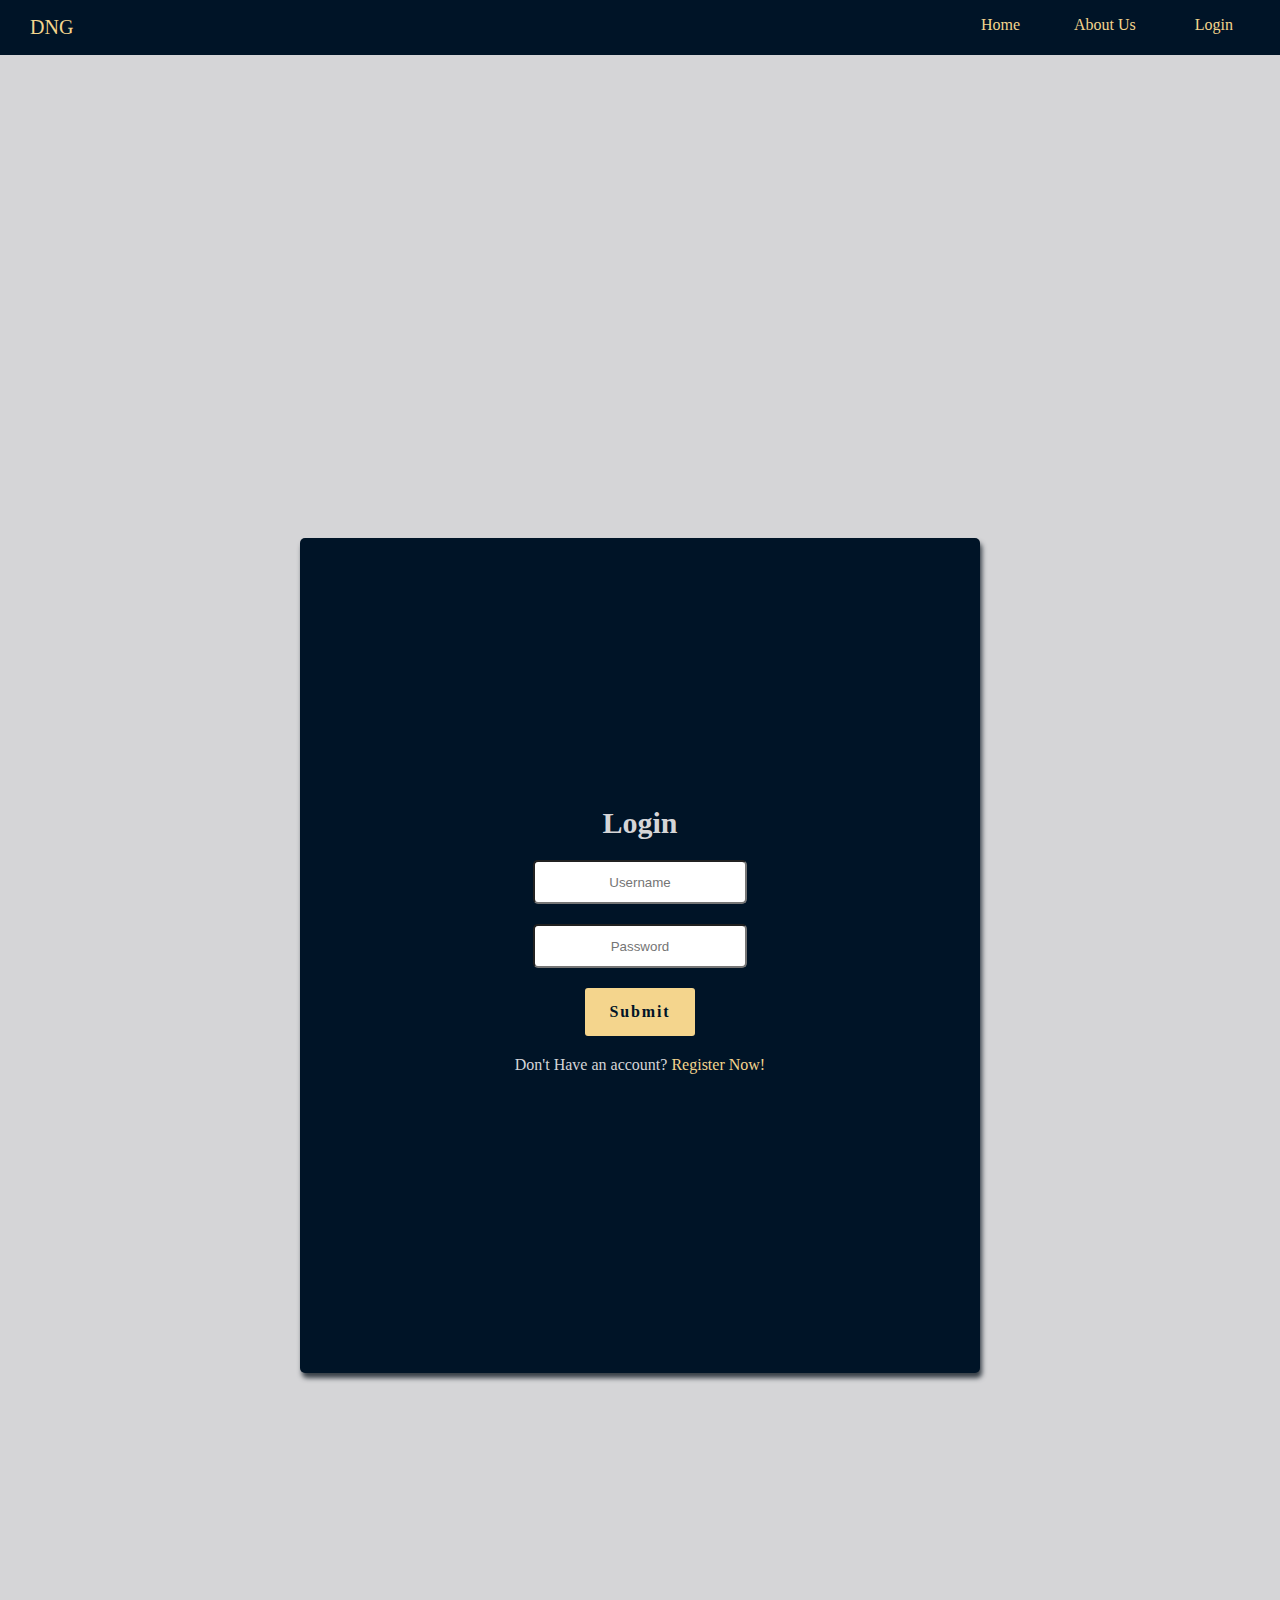
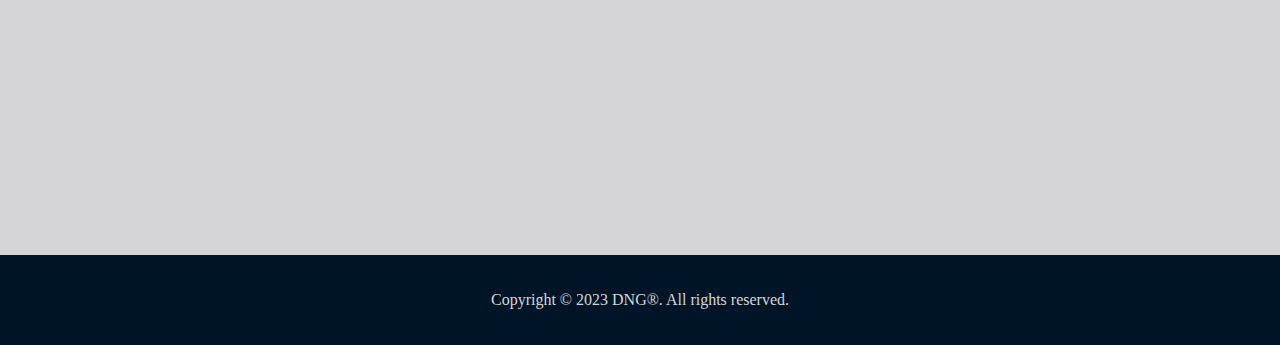
==== pages/login.html @ 0acc9908 "2nd commit" ====
<!DOCTYPE html>
<html lang="en">
<head>
    <meta charset="UTF-8">
    <meta http-equiv="X-UA-Compatible" content="IE=edge">
    <meta name="viewport" content="wnameth=device-wnameth, initial-scale=1.0">
    <title>Document</title>
    <link rel="stylesheet" href="../css/style.css">
  </head>
</head>
<body>
    <nav>
        <ul class="nav-bar">
            <li class="logo">DNG</li>
            <li>
                <a href="../index.html">Home</a>
            </li>
            <li>
                <a href="../pages/about.html">About Us</a>
            </li>
            <li class="login-logout">
                <a href="../pages/login.html">Login</a>
            </li>
        </ul>
    </nav>

    <section class="main">
        <form>
            <div class="content">
                <h1 class="title">Login</h1>
                <div class="user-login">
                    <input type="text" placeholder="Username" id="username" >
                    <input type="password" placeholder="Password" id="password">
                </div>
                <a class="button" href="../pages/userInfo.html">Submit</a>
                <div class="register">
                    <span>Don't Have an account? <a href="../pages/registration.html">Register Now!</a></span>
                </div>
            </div>
        </form>
    </section>
  
</body>
<footer>
    <span>Copyright © 2023 DNG®. All rights reserved.</span>
</footer>
</html>
---- css/style.css ----
* {
    margin: 0;
    padding: 0;
}

nav {
    position: sticky;
    top: 0;
    background-color: #001427;
    padding: 10px;
    height: 35px;
    display: flex;
    flex-direction: column;
    justify-content: center;
}

.nav-bar {
    display: flex;
    flex-direction: row; 
}

nav li a {
    border: 1px solid #001427;
    padding: 8px 16px 8px 16px;
    transition: .1s ease-out;
    border-radius: 3px;
}

nav li a:hover {
    background-color: #e5b033;
    color: #001427;
    transition: .2s ease-in;
}

li {
    list-style-type: none;
    margin-left: 20px;
    color: #F4D58D;
}

a {
    text-decoration: none;
    color: #F4D58D;
}

.logo {
    margin-right: auto;
    font-size: 20px;
}

.login-logout {
    padding-left: 5px;
    padding-right: 20px;
}

.main {
    display: flex;
    flex-direction: column;
    align-items: center;
    height: 200vh;
    justify-content: center;
    background-color: #d5d5d7;
}

.header {
    font-size: 70px;
    margin-bottom: 40px;
}

.content {
    display: flex;
    flex-direction: column;
    justify-content: center;
    text-align: center;
    height: 85vh;
    width: 50vw;
    padding: 20px;
    padding-bottom: 50px;
    border-radius: 5px;
    background-color: #001427;
    color: #d5d5d7;
    box-shadow: 2px 5px 5px #373f47;
}

.title {
    font-size: 30px;
}

.button {
    height: 48px;
    padding-left: 24px;
    padding-right: 24px;
    margin-top: 20px;
    display: flex;
    flex-direction: column;
    justify-content: center;
    background-color: #F4D58D;
    align-self: center;
    letter-spacing: .5mm;
    font-size: 16px;
    border-radius: 3px;
    transition: .2s ease-in;
    color: #001427;
    border-radius: 3px;
    font-weight: bold;
}

.button:hover {
    background-color: #f5be3d;
}

.user-login {
    display: flex;
    flex-direction: column;
    align-self: center;
}

.user-register {
    width: 33vw;
    display: flex;
    flex-direction: row;
    justify-content: space-between;
    align-self: center;
}

input {
    margin-top: 20px;
    width: 210px;
    height: 40px;
    border-radius: 5px;
    text-align: center;
}

input::placeholder {
    text-align: center;
}

.register {
    margin-top: 20px;
}

.basic-info {
    display: flex;
    flex-direction: column;
}

label {
    font-size: 18px;
}

.user-info {
    display: flex;
    flex-direction: column;
    text-align: center;
    height: 95vh;
    width: 50vw;
    padding: 20px;
    padding-bottom: 50px;
    border-radius: 5px;
    background-color: #001427;
    color: #d5d5d7;
}

.user-profile {
    margin-bottom: 25vh;
}

table {
    padding-top: 20px;
}

td {
    padding-top: 10px;
}

.user-photo {
    width: 50px;
    border-radius: 2px;
}

.status-online {
    color: #0fe43d;
}

.status-offline {
    color: #ee2020;
}

.dev-pic {
    padding: 20px;
    width: 200px;
    align-self: center;
    border-radius: 5px;
}

footer {
    display: flex;
    flex-direction: row;
    justify-content: center;
    align-items: center;
    background-color: #001427;
    height: 10vh;
    color: #d5d5d7;
}
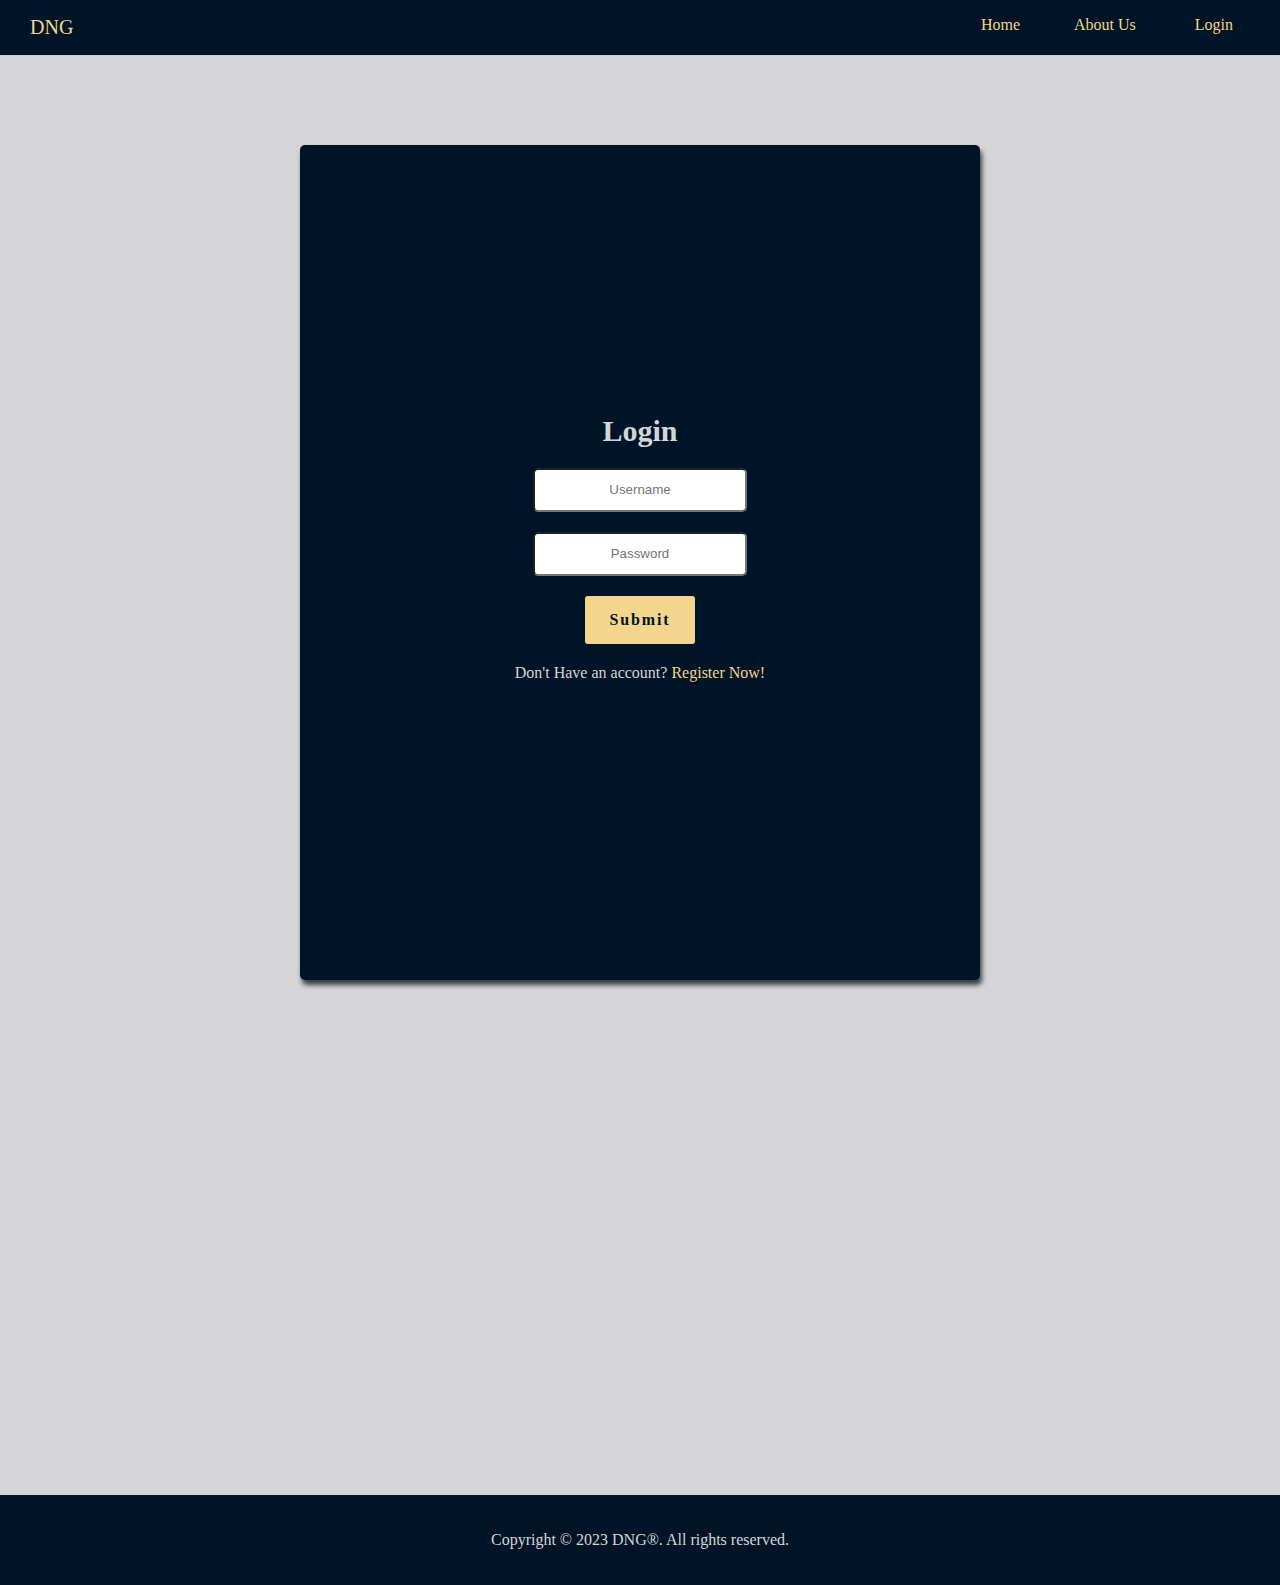
==== commit 21738213: "margin and title adjustment" ====
--- a/pages/login.html
+++ b/pages/login.html
@@ -4,7 +4,7 @@
     <meta charset="UTF-8">
     <meta http-equiv="X-UA-Compatible" content="IE=edge">
     <meta name="viewport" content="wnameth=device-wnameth, initial-scale=1.0">
-    <title>Document</title>
+    <title>DNG signin</title>
     <link rel="stylesheet" href="../css/style.css">
   </head>
 </head>
--- a/css/style.css
+++ b/css/style.css
@@ -1,6 +1,10 @@
 * {
     margin: 0;
     padding: 0;
+}
+
+body {
+    background-color: #d5d5d7;
 }
 
 nav {
@@ -57,8 +61,8 @@
     display: flex;
     flex-direction: column;
     align-items: center;
-    height: 200vh;
-    justify-content: center;
+    height: 150vh;
+    margin-top: 10vh;
     background-color: #d5d5d7;
 }
 
